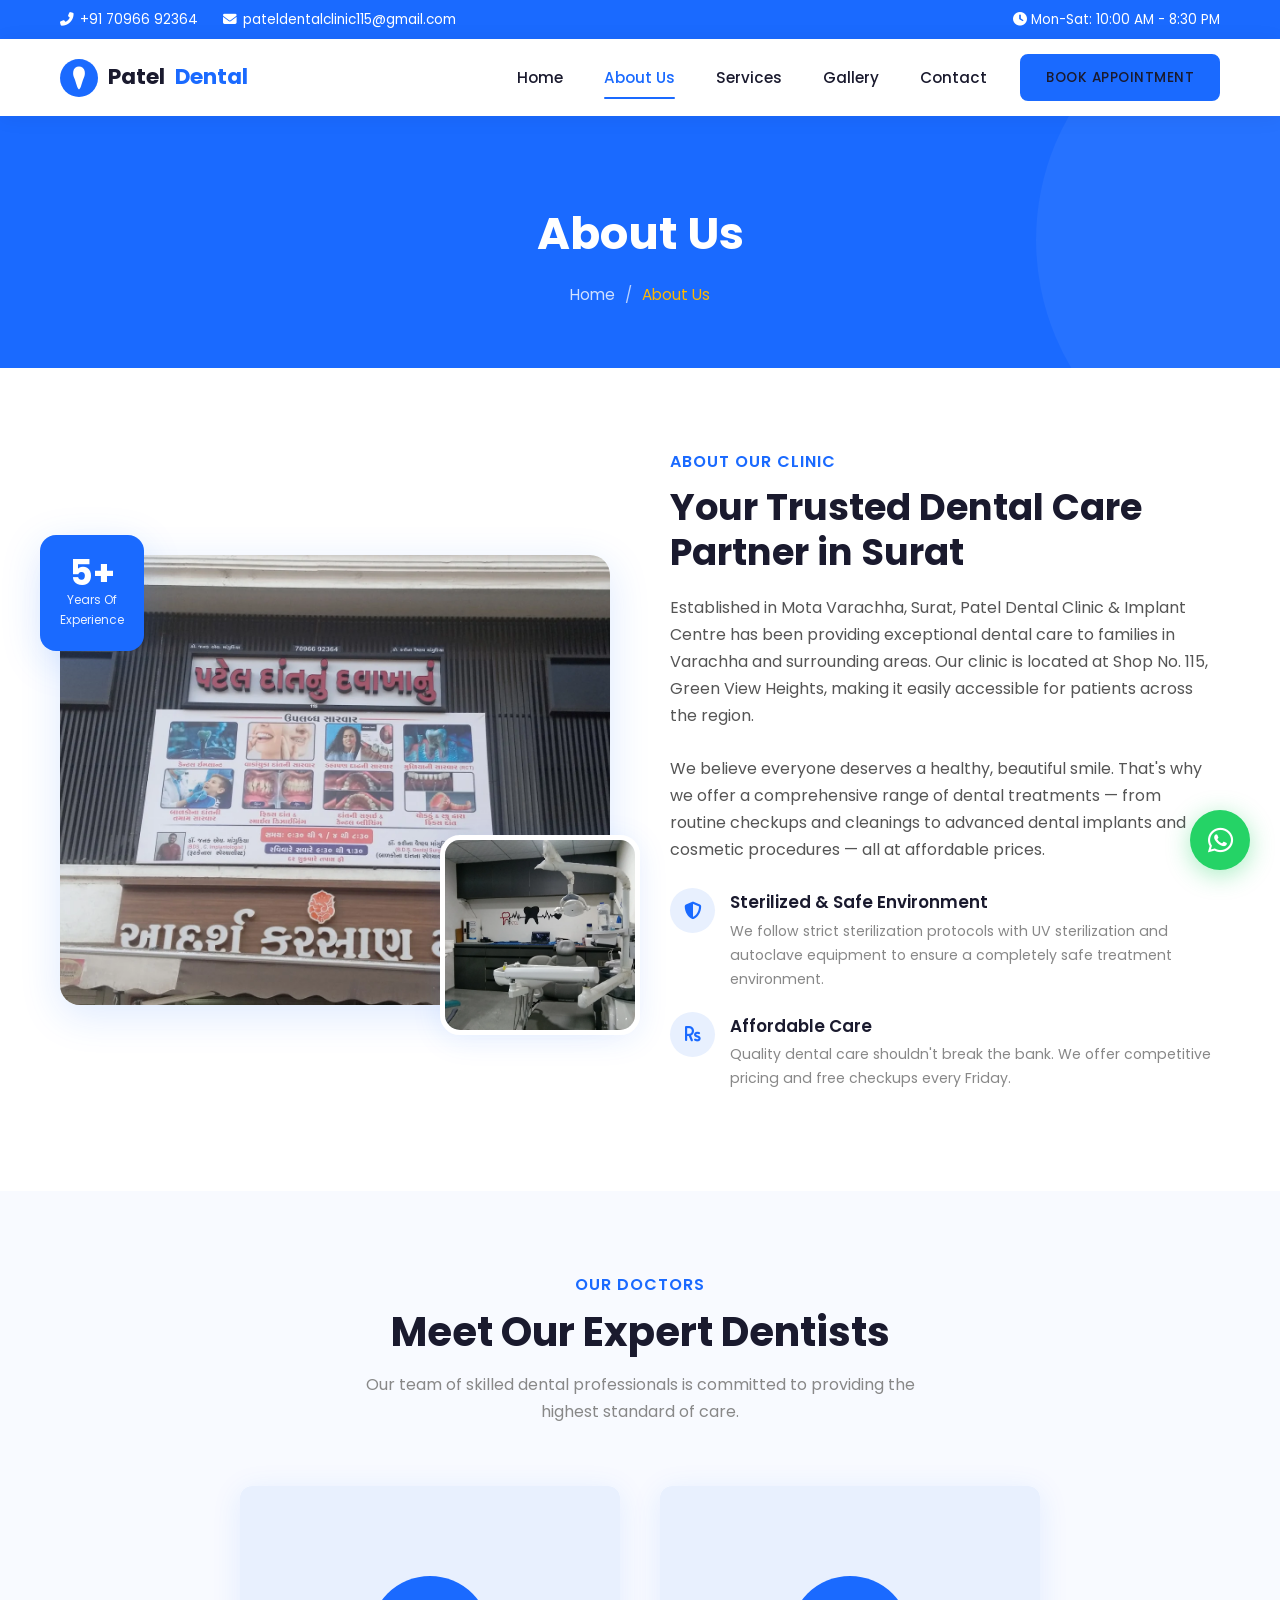
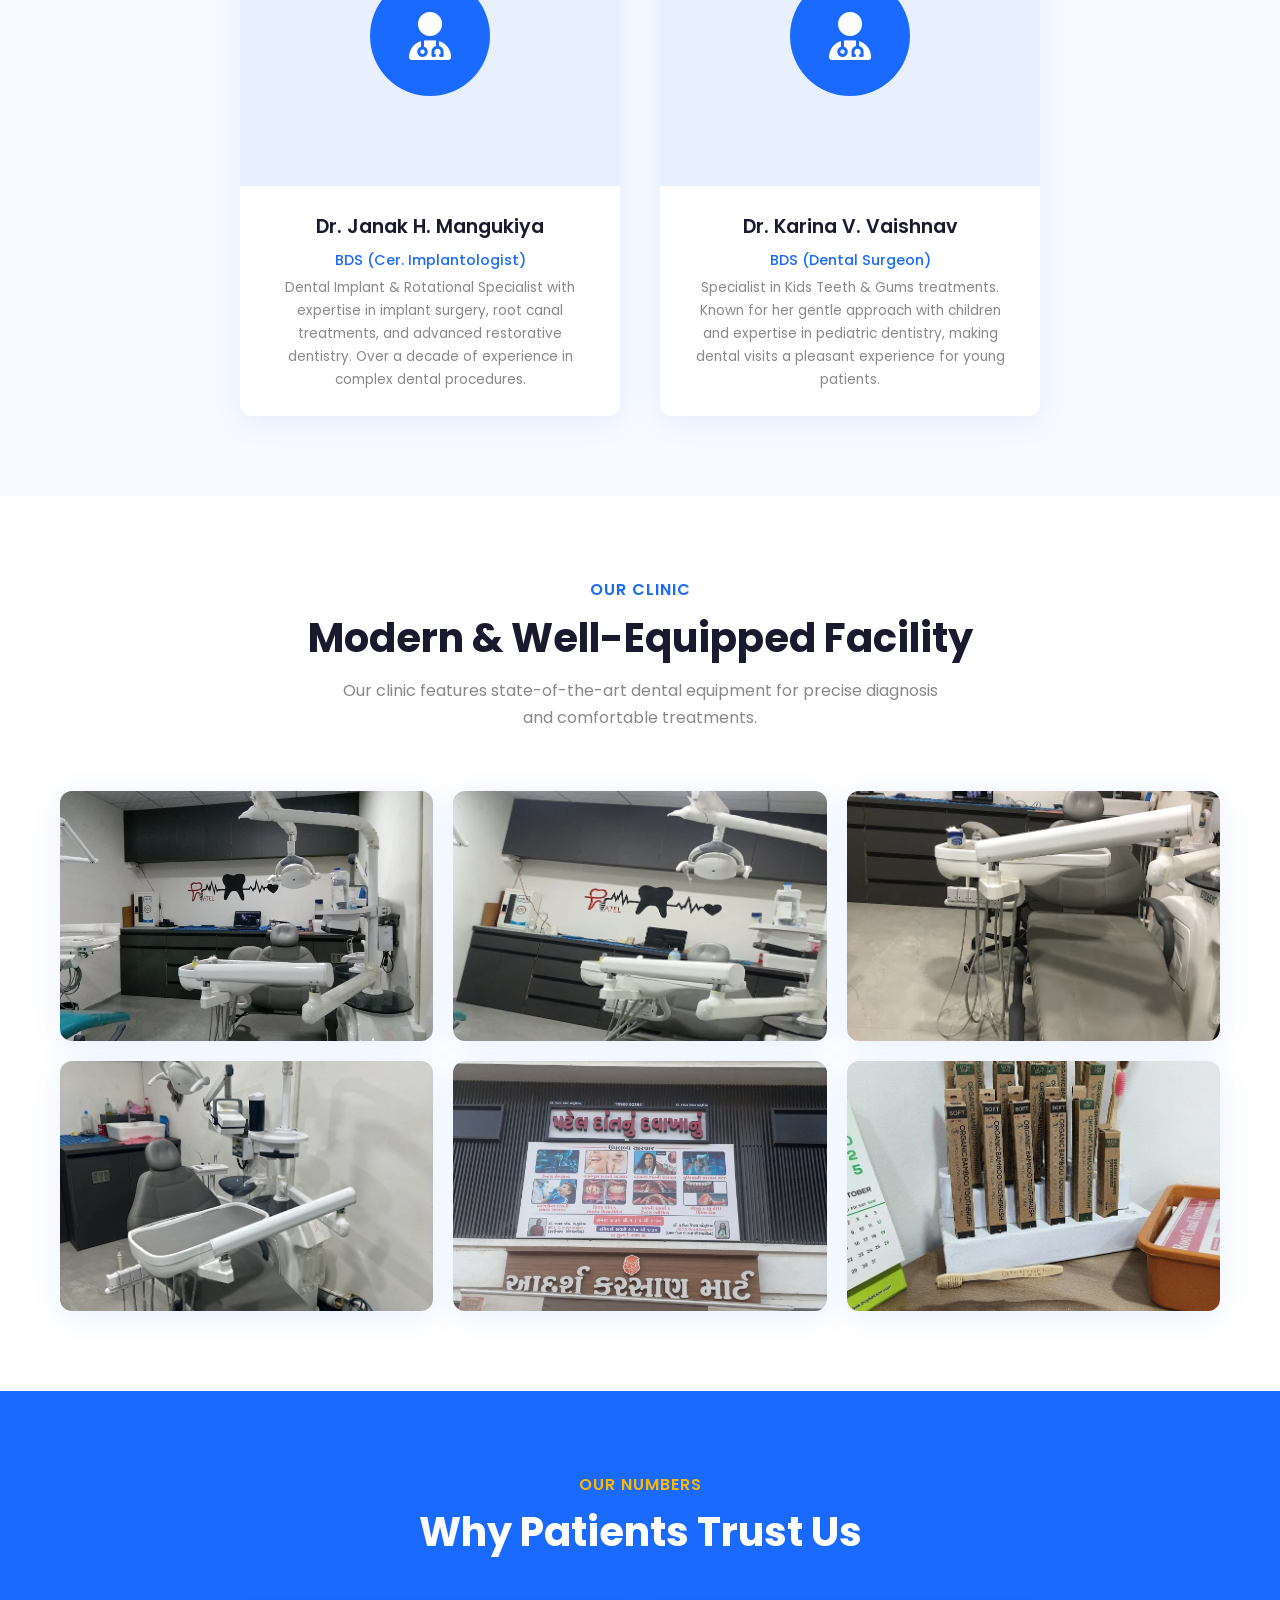
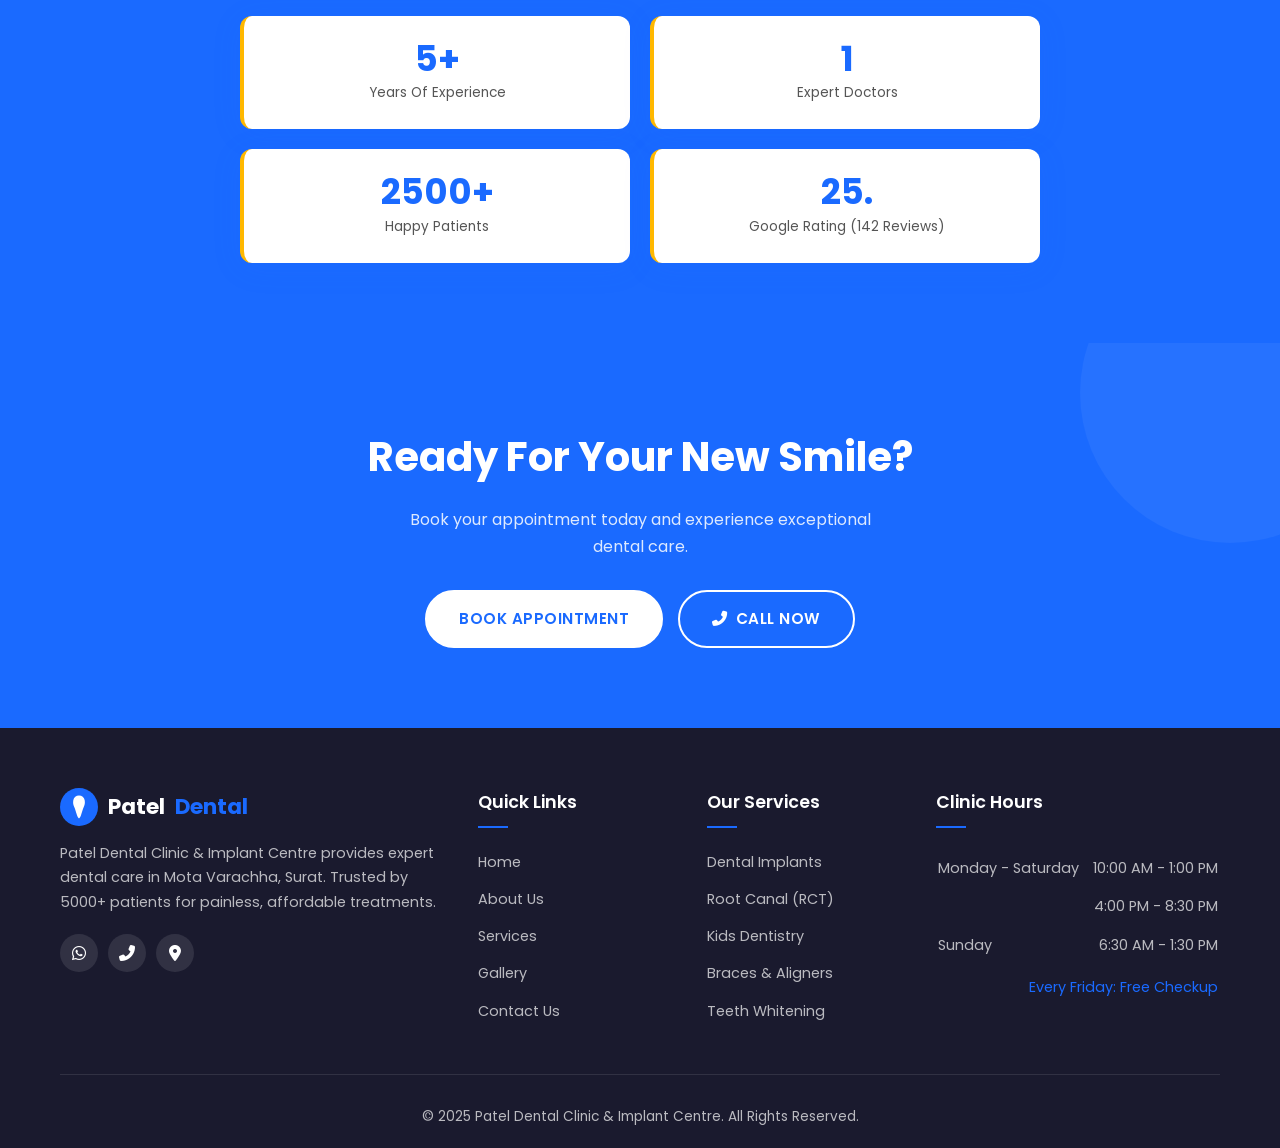
==== about.html @ bf36c979 "Initial commit: Patel Dental Clinic responsive multi-page website Complete website for Patel Dental " ====
<!DOCTYPE html>
<html lang="en">
<head>
    <meta charset="UTF-8">
    <meta name="viewport" content="width=device-width, initial-scale=1.0">
    <title>About Us - Patel Dental Clinic & Implant Centre | Surat</title>
    <meta name="description" content="Learn about Patel Dental Clinic & Implant Centre, our expert dentists Dr. Janak Mangukiya and Dr. Karina Vaishnav, and our commitment to dental excellence in Surat.">
    <link rel="stylesheet" href="css/style.css">
    <link rel="stylesheet" href="https://cdnjs.cloudflare.com/ajax/libs/font-awesome/6.5.0/css/all.min.css">
</head>
<body>

    <!-- Top Bar -->
    <div class="top-bar">
        <div class="container">
            <div class="top-bar-left">
                <a href="tel:+917096692364"><i class="fas fa-phone-alt"></i> +91 70966 92364</a>
                <a href="mailto:pateldentalclinic115@gmail.com"><i class="fas fa-envelope"></i> pateldentalclinic115@gmail.com</a>
            </div>
            <div class="top-bar-right">
                <span><i class="fas fa-clock"></i> Mon-Sat: 10:00 AM - 8:30 PM</span>
            </div>
        </div>
    </div>

    <!-- Navbar -->
    <nav class="navbar">
        <div class="container">
            <a href="index.html" class="logo">
                <svg viewBox="0 0 40 40" fill="none" xmlns="http://www.w3.org/2000/svg">
                    <circle cx="20" cy="20" r="20" fill="#1A6AFF"/>
                    <path d="M20 8C17 8 14.5 10 14 13C13.5 16 14 18 15 20C16 22 17 26 18 29C18.5 30.5 19.5 32 20 32C20.5 32 21.5 30.5 22 29C23 26 24 22 25 20C26 18 26.5 16 26 13C25.5 10 23 8 20 8Z" fill="white"/>
                </svg>
                Patel <span>Dental</span>
            </a>
            <div class="nav-links">
                <a href="index.html">Home</a>
                <a href="about.html" class="active">About Us</a>
                <a href="services.html">Services</a>
                <a href="gallery.html">Gallery</a>
                <a href="contact.html">Contact</a>
                <a href="contact.html" class="btn btn-primary">Book Appointment</a>
            </div>
            <button class="menu-toggle" aria-label="Toggle menu">
                <span></span><span></span><span></span>
            </button>
        </div>
        <div class="nav-overlay"></div>
    </nav>

    <!-- Page Banner -->
    <section class="page-banner">
        <div class="container">
            <h1>About Us</h1>
            <div class="breadcrumb">
                <a href="index.html">Home</a> / <span>About Us</span>
            </div>
        </div>
    </section>

    <!-- About Full Section -->
    <section class="section">
        <div class="container">
            <div class="about-grid">
                <div class="about-images">
                    <div class="about-experience">
                        <div class="number">10+</div>
                        <div class="label">Years Of<br>Experience</div>
                    </div>
                    <div class="about-img-main">
                        <img src="images/clinic-exterior.webp" alt="Patel Dental Clinic Exterior - Mota Varachha, Surat">
                    </div>
                    <div class="about-img-float">
                        <img src="images/treatment-room-1.webp" alt="Modern Treatment Room">
                    </div>
                </div>
                <div class="about-content">
                    <p class="subtitle">About Our Clinic</p>
                    <h2>Your Trusted Dental Care Partner in Surat</h2>
                    <p>Established in Mota Varachha, Surat, Patel Dental Clinic & Implant Centre has been providing exceptional dental care to families in Varachha and surrounding areas. Our clinic is located at Shop No. 115, Green View Heights, making it easily accessible for patients across the region.</p>
                    <p>We believe everyone deserves a healthy, beautiful smile. That's why we offer a comprehensive range of dental treatments — from routine checkups and cleanings to advanced dental implants and cosmetic procedures — all at affordable prices.</p>
                    <div class="about-point">
                        <div class="about-point-icon"><i class="fas fa-shield-alt"></i></div>
                        <div>
                            <h4>Sterilized & Safe Environment</h4>
                            <p>We follow strict sterilization protocols with UV sterilization and autoclave equipment to ensure a completely safe treatment environment.</p>
                        </div>
                    </div>
                    <div class="about-point">
                        <div class="about-point-icon"><i class="fas fa-rupee-sign"></i></div>
                        <div>
                            <h4>Affordable Care</h4>
                            <p>Quality dental care shouldn't break the bank. We offer competitive pricing and free checkups every Friday.</p>
                        </div>
                    </div>
                </div>
            </div>
        </div>
    </section>

    <!-- Team Section -->
    <section class="section section-light">
        <div class="container">
            <div class="section-header">
                <p class="subtitle">Our Doctors</p>
                <h2>Meet Our Expert Dentists</h2>
                <p>Our team of skilled dental professionals is committed to providing the highest standard of care.</p>
            </div>
            <div class="team-grid">
                <div class="team-card">
                    <div class="team-img">
                        <div class="team-placeholder"><i class="fas fa-user-md"></i></div>
                    </div>
                    <div class="team-info">
                        <h3>Dr. Janak H. Mangukiya</h3>
                        <p class="role">BDS (Cer. Implantologist)</p>
                        <p class="qualification">Dental Implant & Rotational Specialist with expertise in implant surgery, root canal treatments, and advanced restorative dentistry. Over a decade of experience in complex dental procedures.</p>
                    </div>
                </div>
                <div class="team-card">
                    <div class="team-img">
                        <div class="team-placeholder"><i class="fas fa-user-md"></i></div>
                    </div>
                    <div class="team-info">
                        <h3>Dr. Karina V. Vaishnav</h3>
                        <p class="role">BDS (Dental Surgeon)</p>
                        <p class="qualification">Specialist in Kids Teeth & Gums treatments. Known for her gentle approach with children and expertise in pediatric dentistry, making dental visits a pleasant experience for young patients.</p>
                    </div>
                </div>
            </div>
        </div>
    </section>

    <!-- Clinic Images -->
    <section class="section">
        <div class="container">
            <div class="section-header">
                <p class="subtitle">Our Clinic</p>
                <h2>Modern & Well-Equipped Facility</h2>
                <p>Our clinic features state-of-the-art dental equipment for precise diagnosis and comfortable treatments.</p>
            </div>
            <div class="clinic-images-grid">
                <img src="images/treatment-room-1.webp" alt="Treatment Room 1">
                <img src="images/treatment-room-2.webp" alt="Treatment Room 2">
                <img src="images/treatment-room-3.webp" alt="Treatment Room 3">
                <img src="images/treatment-room-4.webp" alt="Dental Equipment">
                <img src="images/clinic-exterior.webp" alt="Clinic Exterior">
                <img src="images/toothbrushes.webp" alt="Eco-friendly Dental Products">
            </div>
        </div>
    </section>

    <!-- Stats -->
    <section class="section section-blue">
        <div class="container">
            <div class="section-header">
                <p class="subtitle">Our Numbers</p>
                <h2>Why Patients Trust Us</h2>
            </div>
            <div class="stats-grid" style="max-width:800px;margin:0 auto;">
                <div class="stat-box" style="border-left-color:var(--secondary);">
                    <div class="number" style="color:var(--primary);">10+</div>
                    <div class="label">Years Of Experience</div>
                </div>
                <div class="stat-box" style="border-left-color:var(--secondary);">
                    <div class="number" style="color:var(--primary);">2</div>
                    <div class="label">Expert Doctors</div>
                </div>
                <div class="stat-box" style="border-left-color:var(--secondary);">
                    <div class="number" style="color:var(--primary);">5000+</div>
                    <div class="label">Happy Patients</div>
                </div>
                <div class="stat-box" style="border-left-color:var(--secondary);">
                    <div class="number" style="color:var(--primary);">5.0</div>
                    <div class="label">Google Rating (142 Reviews)</div>
                </div>
            </div>
        </div>
    </section>

    <!-- CTA -->
    <section class="cta-section">
        <div class="container">
            <h2>Ready For Your New Smile?</h2>
            <p>Book your appointment today and experience exceptional dental care.</p>
            <div class="cta-buttons">
                <a href="contact.html" class="btn btn-white">Book Appointment</a>
                <a href="tel:+917096692364" class="btn btn-outline" style="color:white;border-color:white;"><i class="fas fa-phone-alt"></i> Call Now</a>
            </div>
        </div>
    </section>

    <!-- Footer -->
    <footer class="footer">
        <div class="container">
            <div class="footer-grid">
                <div class="footer-about">
                    <a href="index.html" class="logo">
                        <svg viewBox="0 0 40 40" fill="none" xmlns="http://www.w3.org/2000/svg">
                            <circle cx="20" cy="20" r="20" fill="#1A6AFF"/>
                            <path d="M20 8C17 8 14.5 10 14 13C13.5 16 14 18 15 20C16 22 17 26 18 29C18.5 30.5 19.5 32 20 32C20.5 32 21.5 30.5 22 29C23 26 24 22 25 20C26 18 26.5 16 26 13C25.5 10 23 8 20 8Z" fill="white"/>
                        </svg>
                        Patel <span>Dental</span>
                    </a>
                    <p>Patel Dental Clinic & Implant Centre provides expert dental care in Mota Varachha, Surat. Trusted by 5000+ patients for painless, affordable treatments.</p>
                    <div class="footer-social">
                        <a href="https://wa.me/917096692364" target="_blank" aria-label="WhatsApp"><i class="fab fa-whatsapp"></i></a>
                        <a href="tel:+917096692364" aria-label="Phone"><i class="fas fa-phone-alt"></i></a>
                        <a href="https://maps.google.com/?q=Patel+Dental+Clinic+And+Implant+Centre+Surat" target="_blank" aria-label="Google Maps"><i class="fas fa-map-marker-alt"></i></a>
                    </div>
                </div>
                <div>
                    <h4>Quick Links</h4>
                    <ul class="footer-links">
                        <li><a href="index.html">Home</a></li>
                        <li><a href="about.html">About Us</a></li>
                        <li><a href="services.html">Services</a></li>
                        <li><a href="gallery.html">Gallery</a></li>
                        <li><a href="contact.html">Contact Us</a></li>
                    </ul>
                </div>
                <div>
                    <h4>Our Services</h4>
                    <ul class="footer-links">
                        <li><a href="services.html">Dental Implants</a></li>
                        <li><a href="services.html">Root Canal (RCT)</a></li>
                        <li><a href="services.html">Kids Dentistry</a></li>
                        <li><a href="services.html">Braces & Aligners</a></li>
                        <li><a href="services.html">Teeth Whitening</a></li>
                    </ul>
                </div>
                <div>
                    <h4>Clinic Hours</h4>
                    <div class="footer-hours">
                        <table>
                            <tr><td>Monday - Saturday</td><td>10:00 AM - 1:00 PM</td></tr>
                            <tr><td></td><td>4:00 PM - 8:30 PM</td></tr>
                            <tr><td>Sunday</td><td>6:30 AM - 1:30 PM</td></tr>
                            <tr><td colspan="2" style="padding-top:10px;color:var(--primary);">Every Friday: Free Checkup</td></tr>
                        </table>
                    </div>
                </div>
            </div>
            <div class="footer-bottom">
                <p>&copy; 2025 Patel Dental Clinic & Implant Centre. All Rights Reserved.</p>
            </div>
        </div>
    </footer>

    <!-- WhatsApp Float Button -->
    <a href="https://wa.me/917096692364?text=Hello!%20I'd%20like%20to%20book%20an%20appointment%20at%20Patel%20Dental%20Clinic." class="whatsapp-btn" target="_blank" aria-label="Chat on WhatsApp">
        <i class="fab fa-whatsapp"></i>
    </a>

    <!-- Back to Top -->
    <button class="back-to-top" aria-label="Back to top">
        <i class="fas fa-chevron-up"></i>
    </button>

    <script src="js/main.js"></script>
</body>
</html>
---- css/style.css ----
/* ===== GOOGLE FONTS ===== */
@import url('https://fonts.googleapis.com/css2?family=Poppins:wght@300;400;500;600;700;800&display=swap');

/* ===== CSS VARIABLES ===== */
:root {
    --primary: #1A6AFF;
    --primary-dark: #0050E0;
    --primary-light: #E8F0FE;
    --secondary: #FFB800;
    --dark: #1A1A2E;
    --text: #555;
    --text-light: #888;
    --white: #ffffff;
    --bg-light: #F8FAFF;
    --shadow: 0 5px 30px rgba(26, 106, 255, 0.1);
    --shadow-lg: 0 10px 40px rgba(26, 106, 255, 0.15);
    --radius: 12px;
    --transition: all 0.3s ease;
}

/* ===== RESET ===== */
*, *::before, *::after {
    margin: 0;
    padding: 0;
    box-sizing: border-box;
}

html {
    scroll-behavior: smooth;
    scroll-padding-top: 80px;
}

body {
    font-family: 'Poppins', sans-serif;
    color: var(--text);
    line-height: 1.7;
    overflow-x: hidden;
    background: var(--white);
}

a {
    text-decoration: none;
    color: inherit;
    transition: var(--transition);
}

ul { list-style: none; }

img {
    max-width: 100%;
    height: auto;
    display: block;
}

.container {
    max-width: 1200px;
    margin: 0 auto;
    padding: 0 20px;
}

/* ===== BUTTONS ===== */
.btn {
    display: inline-flex;
    align-items: center;
    gap: 8px;
    padding: 14px 32px;
    border-radius: 50px;
    font-family: 'Poppins', sans-serif;
    font-size: 0.95rem;
    font-weight: 600;
    cursor: pointer;
    transition: var(--transition);
    border: 2px solid transparent;
    text-transform: uppercase;
    letter-spacing: 0.5px;
}

.btn-primary {
    background: var(--primary);
    color: var(--white);
    border-color: var(--primary);
}

.btn-primary:hover {
    background: var(--primary-dark);
    border-color: var(--primary-dark);
    transform: translateY(-2px);
    box-shadow: 0 8px 25px rgba(26, 106, 255, 0.35);
}

.btn-outline {
    background: transparent;
    color: var(--dark);
    border-color: var(--dark);
}

.btn-outline:hover {
    background: var(--dark);
    color: var(--white);
    transform: translateY(-2px);
}

.btn-white {
    background: var(--white);
    color: var(--primary);
    border-color: var(--white);
}

.btn-white:hover {
    background: transparent;
    color: var(--white);
    border-color: var(--white);
    transform: translateY(-2px);
}

/* ===== SECTION STYLES ===== */
.section {
    padding: 80px 0;
}

.section-blue {
    background: var(--primary);
    color: var(--white);
}

.section-light {
    background: var(--bg-light);
}

.section-header {
    text-align: center;
    margin-bottom: 60px;
}

.section-header .subtitle {
    color: var(--primary);
    font-weight: 600;
    font-size: 1rem;
    text-transform: uppercase;
    letter-spacing: 1px;
    margin-bottom: 10px;
}

.section-header h2 {
    font-size: 2.5rem;
    font-weight: 700;
    color: var(--dark);
    margin-bottom: 15px;
    line-height: 1.2;
}

.section-header p {
    max-width: 600px;
    margin: 0 auto;
    color: var(--text-light);
}

.section-blue .section-header .subtitle { color: var(--secondary); }
.section-blue .section-header h2 { color: var(--white); }
.section-blue .section-header p { color: rgba(255,255,255,0.8); }

/* ===== TOP BAR ===== */
.top-bar {
    background: var(--primary);
    color: var(--white);
    padding: 8px 0;
    font-size: 0.85rem;
}

.top-bar .container {
    display: flex;
    justify-content: space-between;
    align-items: center;
    flex-wrap: wrap;
    gap: 10px;
}

.top-bar a {
    color: var(--white);
    display: inline-flex;
    align-items: center;
    gap: 6px;
}

.top-bar a:hover { opacity: 0.85; }

.top-bar-left {
    display: flex;
    gap: 25px;
    align-items: center;
}

.top-bar-right {
    display: flex;
    gap: 15px;
    align-items: center;
}

.top-bar-right a {
    width: 30px;
    height: 30px;
    border-radius: 50%;
    background: rgba(255,255,255,0.15);
    display: flex;
    align-items: center;
    justify-content: center;
    font-size: 0.85rem;
}

.top-bar-right a:hover {
    background: var(--white);
    color: var(--primary);
}

/* ===== NAVBAR ===== */
.navbar {
    background: var(--white);
    padding: 15px 0;
    position: sticky;
    top: 0;
    z-index: 1000;
    box-shadow: 0 2px 20px rgba(0,0,0,0.06);
    transition: var(--transition);
}

.navbar .container {
    display: flex;
    justify-content: space-between;
    align-items: center;
}

.logo {
    display: flex;
    align-items: center;
    gap: 10px;
    font-size: 1.35rem;
    font-weight: 700;
    color: var(--dark);
}

.logo svg {
    width: 38px;
    height: 38px;
}

.logo span {
    color: var(--primary);
}

.nav-links {
    display: flex;
    align-items: center;
    gap: 5px;
}

.nav-links a {
    padding: 8px 18px;
    font-size: 0.95rem;
    font-weight: 500;
    color: var(--dark);
    border-radius: 8px;
    position: relative;
}

.nav-links a:hover,
.nav-links a.active {
    color: var(--primary);
}

.nav-links a.active::after {
    content: '';
    position: absolute;
    bottom: 0;
    left: 18px;
    right: 18px;
    height: 2px;
    background: var(--primary);
    border-radius: 2px;
}

.nav-links .btn {
    padding: 10px 24px;
    margin-left: 10px;
    font-size: 0.85rem;
}

.menu-toggle {
    display: none;
    flex-direction: column;
    gap: 5px;
    cursor: pointer;
    padding: 5px;
    background: none;
    border: none;
}

.menu-toggle span {
    width: 28px;
    height: 3px;
    background: var(--dark);
    border-radius: 3px;
    transition: var(--transition);
}

.menu-toggle.active span:nth-child(1) {
    transform: rotate(45deg) translate(5px, 6px);
}

.menu-toggle.active span:nth-child(2) {
    opacity: 0;
}

.menu-toggle.active span:nth-child(3) {
    transform: rotate(-45deg) translate(5px, -6px);
}

/* ===== HERO SECTION ===== */
.hero {
    background: var(--primary);
    min-height: 600px;
    display: flex;
    align-items: center;
    position: relative;
    overflow: hidden;
    padding: 60px 0;
}

.hero::before {
    content: '';
    position: absolute;
    top: -50%;
    right: -20%;
    width: 700px;
    height: 700px;
    background: rgba(255,255,255,0.05);
    border-radius: 50%;
}

.hero::after {
    content: '';
    position: absolute;
    bottom: -30%;
    left: -10%;
    width: 400px;
    height: 400px;
    background: rgba(255,255,255,0.03);
    border-radius: 50%;
}

.hero .container {
    display: grid;
    grid-template-columns: 1fr 1fr;
    gap: 60px;
    align-items: center;
    position: relative;
    z-index: 1;
}

.hero-content h1 {
    font-size: 3.2rem;
    font-weight: 800;
    color: var(--white);
    line-height: 1.15;
    margin-bottom: 20px;
}

.hero-content h1 span {
    color: var(--secondary);
}

.hero-content p {
    color: rgba(255,255,255,0.85);
    font-size: 1.05rem;
    margin-bottom: 35px;
    max-width: 480px;
}

.hero-buttons {
    display: flex;
    gap: 15px;
    flex-wrap: wrap;
}

.hero-stats {
    display: flex;
    gap: 30px;
    margin-top: 40px;
}

.hero-stat {
    text-align: center;
}

.hero-stat .number {
    font-size: 2rem;
    font-weight: 700;
    color: var(--white);
    line-height: 1;
}

.hero-stat .label {
    font-size: 0.8rem;
    color: rgba(255,255,255,0.7);
    margin-top: 5px;
}

.hero-images {
    position: relative;
}

.hero-img-main {
    border-radius: 20px;
    overflow: hidden;
    box-shadow: 0 20px 60px rgba(0,0,0,0.3);
    position: relative;
    z-index: 2;
}

.hero-img-main img {
    width: 100%;
    height: 400px;
    object-fit: cover;
}

.hero-badge {
    position: absolute;
    background: var(--white);
    border-radius: 16px;
    padding: 15px 20px;
    box-shadow: var(--shadow-lg);
    display: flex;
    align-items: center;
    gap: 12px;
    z-index: 3;
    animation: float 3s ease-in-out infinite;
}

.hero-badge-top {
    top: -20px;
    left: -20px;
}

.hero-badge-bottom {
    bottom: -20px;
    right: -20px;
}

.hero-badge .badge-icon {
    width: 45px;
    height: 45px;
    border-radius: 12px;
    background: var(--primary);
    display: flex;
    align-items: center;
    justify-content: center;
    color: var(--white);
    font-size: 1.2rem;
}

.hero-badge .badge-icon.yellow { background: var(--secondary); }

.hero-badge .badge-text h4 {
    font-size: 1.1rem;
    font-weight: 700;
    color: var(--dark);
    line-height: 1.2;
}

.hero-badge .badge-text span {
    font-size: 0.75rem;
    color: var(--text-light);
}

@keyframes float {
    0%, 100% { transform: translateY(0); }
    50% { transform: translateY(-10px); }
}

/* ===== FEATURES STRIP ===== */
.features-strip {
    padding: 60px 0;
}

.features-grid {
    display: grid;
    grid-template-columns: repeat(3, 1fr);
    gap: 40px;
}

.feature-item {
    text-align: center;
    padding: 30px 20px;
}

.feature-icon {
    width: 70px;
    height: 70px;
    margin: 0 auto 20px;
    border-radius: 50%;
    background: var(--primary-light);
    display: flex;
    align-items: center;
    justify-content: center;
    font-size: 1.8rem;
    color: var(--primary);
    transition: var(--transition);
}

.feature-item:hover .feature-icon {
    background: var(--primary);
    color: var(--white);
    transform: scale(1.1);
}

.feature-item h3 {
    font-size: 1.15rem;
    font-weight: 600;
    color: var(--dark);
    margin-bottom: 10px;
}

.feature-item p {
    font-size: 0.9rem;
    color: var(--text-light);
}

/* ===== ABOUT SECTION ===== */
.about-grid {
    display: grid;
    grid-template-columns: 1fr 1fr;
    gap: 60px;
    align-items: center;
}

.about-images {
    position: relative;
}

.about-img-main {
    border-radius: 20px;
    overflow: hidden;
    box-shadow: var(--shadow-lg);
}

.about-img-main img {
    width: 100%;
    height: 450px;
    object-fit: cover;
}

.about-img-float {
    position: absolute;
    bottom: -30px;
    right: -30px;
    width: 200px;
    height: 200px;
    border-radius: 20px;
    overflow: hidden;
    border: 5px solid var(--white);
    box-shadow: var(--shadow);
}

.about-img-float img {
    width: 100%;
    height: 100%;
    object-fit: cover;
}

.about-experience {
    position: absolute;
    top: -20px;
    left: -20px;
    background: var(--primary);
    color: var(--white);
    padding: 20px;
    border-radius: 16px;
    text-align: center;
    box-shadow: var(--shadow-lg);
}

.about-experience .number {
    font-size: 2.2rem;
    font-weight: 700;
    line-height: 1;
}

.about-experience .label {
    font-size: 0.75rem;
    opacity: 0.9;
}

.about-content .subtitle {
    color: var(--primary);
    font-weight: 600;
    text-transform: uppercase;
    letter-spacing: 1px;
    margin-bottom: 10px;
}

.about-content h2 {
    font-size: 2.3rem;
    font-weight: 700;
    color: var(--dark);
    margin-bottom: 20px;
    line-height: 1.2;
}

.about-content > p {
    margin-bottom: 25px;
    color: var(--text);
}

.about-point {
    display: flex;
    gap: 15px;
    margin-bottom: 20px;
}

.about-point-icon {
    width: 45px;
    height: 45px;
    min-width: 45px;
    border-radius: 50%;
    background: var(--primary-light);
    display: flex;
    align-items: center;
    justify-content: center;
    color: var(--primary);
    font-size: 1.1rem;
}

.about-point h4 {
    font-size: 1.05rem;
    font-weight: 600;
    color: var(--dark);
    margin-bottom: 3px;
}

.about-point p {
    font-size: 0.88rem;
    color: var(--text-light);
}

/* ===== SERVICES SECTION ===== */
.services-grid {
    display: grid;
    grid-template-columns: repeat(3, 1fr);
    gap: 25px;
}

.service-card {
    background: var(--white);
    padding: 35px 30px;
    border-radius: var(--radius);
    box-shadow: var(--shadow);
    transition: var(--transition);
    border: 1px solid transparent;
    position: relative;
    overflow: hidden;
}

.service-card::before {
    content: '';
    position: absolute;
    top: 0;
    left: 0;
    right: 0;
    height: 4px;
    background: var(--primary);
    transform: scaleX(0);
    transition: var(--transition);
}

.service-card:hover {
    transform: translateY(-8px);
    box-shadow: var(--shadow-lg);
    border-color: var(--primary-light);
}

.service-card:hover::before {
    transform: scaleX(1);
}

.service-icon {
    width: 60px;
    height: 60px;
    border-radius: 14px;
    background: var(--primary-light);
    display: flex;
    align-items: center;
    justify-content: center;
    font-size: 1.6rem;
    color: var(--primary);
    margin-bottom: 20px;
    transition: var(--transition);
}

.service-card:hover .service-icon {
    background: var(--primary);
    color: var(--white);
}

.service-card h3 {
    font-size: 1.15rem;
    font-weight: 600;
    color: var(--dark);
    margin-bottom: 10px;
}

.service-card p {
    font-size: 0.9rem;
    color: var(--text-light);
    margin-bottom: 15px;
}

.service-link {
    font-size: 0.9rem;
    font-weight: 600;
    color: var(--primary);
    display: inline-flex;
    align-items: center;
    gap: 5px;
}

.service-link:hover { gap: 10px; }

/* ===== WHY CHOOSE / STATS ===== */
.why-choose-grid {
    display: grid;
    grid-template-columns: 1fr 1fr;
    gap: 60px;
    align-items: center;
}

.why-choose-content .subtitle {
    color: var(--primary);
    font-weight: 600;
    text-transform: uppercase;
    letter-spacing: 1px;
    margin-bottom: 10px;
}

.why-choose-content h2 {
    font-size: 2.3rem;
    font-weight: 700;
    color: var(--dark);
    margin-bottom: 20px;
    line-height: 1.2;
}

.why-choose-content > p {
    margin-bottom: 30px;
    color: var(--text);
}

.stats-grid {
    display: grid;
    grid-template-columns: 1fr 1fr;
    gap: 20px;
}

.stat-box {
    background: var(--white);
    padding: 25px;
    border-radius: var(--radius);
    box-shadow: var(--shadow);
    text-align: center;
    border-left: 4px solid var(--primary);
    transition: var(--transition);
}

.stat-box:hover {
    transform: translateY(-5px);
    box-shadow: var(--shadow-lg);
}

.stat-box .number {
    font-size: 2.2rem;
    font-weight: 700;
    color: var(--primary);
    line-height: 1;
}

.stat-box .label {
    font-size: 0.85rem;
    color: var(--text);
    margin-top: 5px;
}

.why-choose-image {
    position: relative;
    border-radius: 20px;
    overflow: hidden;
    box-shadow: var(--shadow-lg);
}

.why-choose-image img {
    width: 100%;
    height: 500px;
    object-fit: cover;
}

/* ===== TEAM SECTION ===== */
.team-grid {
    display: grid;
    grid-template-columns: repeat(2, 1fr);
    gap: 40px;
    max-width: 800px;
    margin: 0 auto;
}

.team-card {
    background: var(--white);
    border-radius: var(--radius);
    overflow: hidden;
    box-shadow: var(--shadow);
    transition: var(--transition);
    text-align: center;
}

.team-card:hover {
    transform: translateY(-8px);
    box-shadow: var(--shadow-lg);
}

.team-img {
    height: 300px;
    overflow: hidden;
    background: var(--primary-light);
    display: flex;
    align-items: center;
    justify-content: center;
}

.team-img img {
    width: 100%;
    height: 100%;
    object-fit: cover;
}

.team-img .team-placeholder {
    width: 120px;
    height: 120px;
    border-radius: 50%;
    background: var(--primary);
    display: flex;
    align-items: center;
    justify-content: center;
    font-size: 3rem;
    color: var(--white);
}

.team-info {
    padding: 25px;
}

.team-info h3 {
    font-size: 1.2rem;
    font-weight: 600;
    color: var(--dark);
    margin-bottom: 5px;
}

.team-info .role {
    color: var(--primary);
    font-size: 0.9rem;
    font-weight: 500;
}

.team-info .qualification {
    font-size: 0.85rem;
    color: var(--text-light);
    margin-top: 3px;
}

/* ===== TESTIMONIALS ===== */
.testimonials-section {
    padding: 80px 0;
    background: var(--primary);
    color: var(--white);
}

.testimonials-header {
    text-align: center;
    margin-bottom: 50px;
}

.testimonials-header .subtitle {
    color: var(--secondary);
    font-weight: 600;
    text-transform: uppercase;
    letter-spacing: 1px;
    margin-bottom: 10px;
}

.testimonials-header h2 {
    font-size: 2.5rem;
    font-weight: 700;
    margin-bottom: 15px;
}

.testimonials-header p {
    max-width: 500px;
    margin: 0 auto;
    opacity: 0.8;
}

.testimonials-slider {
    position: relative;
    overflow: hidden;
}

.testimonials-track {
    display: flex;
    transition: transform 0.5s ease;
}

.testimonial-card {
    min-width: 33.333%;
    padding: 0 15px;
}

.testimonial-inner {
    background: rgba(255,255,255,0.1);
    backdrop-filter: blur(10px);
    padding: 35px 30px;
    border-radius: var(--radius);
    border: 1px solid rgba(255,255,255,0.15);
    height: 100%;
}

.testimonial-stars {
    color: var(--secondary);
    font-size: 1.1rem;
    margin-bottom: 15px;
}

.testimonial-inner p {
    font-size: 0.95rem;
    line-height: 1.7;
    margin-bottom: 20px;
    opacity: 0.9;
}

.testimonial-author {
    display: flex;
    align-items: center;
    gap: 12px;
}

.testimonial-avatar {
    width: 48px;
    height: 48px;
    border-radius: 50%;
    overflow: hidden;
    border: 2px solid var(--secondary);
    flex-shrink: 0;
}

.testimonial-avatar img {
    width: 100%;
    height: 100%;
    object-fit: cover;
}

.testimonial-avatar-placeholder {
    width: 48px;
    height: 48px;
    border-radius: 50%;
    background: var(--secondary);
    display: flex;
    align-items: center;
    justify-content: center;
    font-weight: 700;
    color: var(--dark);
    font-size: 1.1rem;
    flex-shrink: 0;
}

.testimonial-author h4 {
    font-size: 1rem;
    font-weight: 600;
}

.testimonial-author span {
    font-size: 0.8rem;
    opacity: 0.7;
}

.testimonial-dots {
    display: flex;
    justify-content: center;
    gap: 8px;
    margin-top: 30px;
}

.testimonial-dot {
    width: 10px;
    height: 10px;
    border-radius: 50%;
    background: rgba(255,255,255,0.3);
    cursor: pointer;
    transition: var(--transition);
    border: none;
}

.testimonial-dot.active {
    background: var(--white);
    width: 30px;
    border-radius: 5px;
}

/* ===== GALLERY SECTION ===== */
.gallery-grid {
    display: grid;
    grid-template-columns: repeat(4, 1fr);
    gap: 15px;
}

.gallery-item {
    border-radius: var(--radius);
    overflow: hidden;
    cursor: pointer;
    position: relative;
    aspect-ratio: 1;
}

.gallery-item img {
    width: 100%;
    height: 100%;
    object-fit: cover;
    transition: transform 0.5s ease;
}

.gallery-item:hover img {
    transform: scale(1.1);
}

.gallery-item::after {
    content: '';
    position: absolute;
    inset: 0;
    background: rgba(26, 106, 255, 0);
    transition: var(--transition);
    display: flex;
    align-items: center;
    justify-content: center;
}

.gallery-item:hover::after {
    background: rgba(26, 106, 255, 0.3);
}

.gallery-item.tall {
    grid-row: span 2;
}

.gallery-item.wide {
    grid-column: span 2;
}

/* Gallery Lightbox */
.lightbox {
    display: none;
    position: fixed;
    inset: 0;
    background: rgba(0,0,0,0.92);
    z-index: 10000;
    align-items: center;
    justify-content: center;
    padding: 40px;
}

.lightbox.active { display: flex; }

.lightbox img {
    max-width: 90%;
    max-height: 85vh;
    border-radius: 10px;
    object-fit: contain;
}

.lightbox-close {
    position: absolute;
    top: 20px;
    right: 30px;
    font-size: 2.5rem;
    color: var(--white);
    cursor: pointer;
    background: none;
    border: none;
    line-height: 1;
    z-index: 10001;
}

.lightbox-nav {
    position: absolute;
    top: 50%;
    transform: translateY(-50%);
    font-size: 2.5rem;
    color: var(--white);
    cursor: pointer;
    background: rgba(255,255,255,0.1);
    border: none;
    width: 50px;
    height: 50px;
    border-radius: 50%;
    display: flex;
    align-items: center;
    justify-content: center;
}

.lightbox-prev { left: 20px; }
.lightbox-next { right: 20px; }

/* ===== CONTACT SECTION ===== */
.contact-grid {
    display: grid;
    grid-template-columns: 1fr 1fr;
    gap: 50px;
    align-items: start;
}

.contact-info .subtitle {
    color: var(--primary);
    font-weight: 600;
    text-transform: uppercase;
    letter-spacing: 1px;
    margin-bottom: 10px;
}

.contact-info h2 {
    font-size: 2.3rem;
    font-weight: 700;
    color: var(--dark);
    margin-bottom: 15px;
    line-height: 1.2;
}

.contact-info > p {
    margin-bottom: 30px;
    color: var(--text);
}

.contact-item {
    display: flex;
    gap: 15px;
    margin-bottom: 25px;
}

.contact-icon {
    width: 50px;
    height: 50px;
    min-width: 50px;
    border-radius: 50%;
    background: var(--primary-light);
    display: flex;
    align-items: center;
    justify-content: center;
    color: var(--primary);
    font-size: 1.2rem;
}

.contact-item h4 {
    font-size: 1rem;
    font-weight: 600;
    color: var(--dark);
    margin-bottom: 3px;
}

.contact-item p,
.contact-item a {
    font-size: 0.9rem;
    color: var(--text);
}

.contact-item a:hover { color: var(--primary); }

/* ===== APPOINTMENT FORM ===== */
.appointment-form {
    background: var(--white);
    padding: 40px;
    border-radius: var(--radius);
    box-shadow: var(--shadow-lg);
}

.appointment-form h3 {
    font-size: 1.5rem;
    font-weight: 700;
    color: var(--dark);
    margin-bottom: 25px;
}

.form-row {
    display: grid;
    grid-template-columns: 1fr 1fr;
    gap: 15px;
    margin-bottom: 15px;
}

.form-group {
    margin-bottom: 15px;
}

.form-group input,
.form-group textarea,
.form-group select {
    width: 100%;
    padding: 14px 18px;
    border: 2px solid #E8ECF0;
    border-radius: 10px;
    font-family: 'Poppins', sans-serif;
    font-size: 0.9rem;
    color: var(--dark);
    transition: var(--transition);
    background: var(--bg-light);
}

.form-group input:focus,
.form-group textarea:focus,
.form-group select:focus {
    outline: none;
    border-color: var(--primary);
    background: var(--white);
    box-shadow: 0 0 0 4px rgba(26, 106, 255, 0.1);
}

.form-group textarea {
    resize: vertical;
    min-height: 120px;
}

.form-group input::placeholder,
.form-group textarea::placeholder {
    color: var(--text-light);
}

.appointment-form .btn {
    width: 100%;
    justify-content: center;
    padding: 16px;
}

/* ===== GOOGLE MAP ===== */
.map-section {
    width: 100%;
    height: 400px;
    position: relative;
}

.map-section iframe {
    width: 100%;
    height: 100%;
    border: none;
}

/* ===== CTA SECTION ===== */
.cta-section {
    background: var(--primary);
    padding: 80px 0;
    text-align: center;
    position: relative;
    overflow: hidden;
}

.cta-section::before {
    content: '';
    position: absolute;
    top: -100px;
    right: -100px;
    width: 300px;
    height: 300px;
    background: rgba(255,255,255,0.05);
    border-radius: 50%;
}

.cta-section h2 {
    font-size: 2.5rem;
    font-weight: 700;
    color: var(--white);
    margin-bottom: 15px;
}

.cta-section p {
    color: rgba(255,255,255,0.85);
    margin-bottom: 30px;
    max-width: 500px;
    margin-left: auto;
    margin-right: auto;
}

.cta-buttons {
    display: flex;
    gap: 15px;
    justify-content: center;
    flex-wrap: wrap;
}

/* ===== FOOTER ===== */
.footer {
    background: var(--dark);
    color: rgba(255,255,255,0.7);
    padding: 60px 0 0;
}

.footer-grid {
    display: grid;
    grid-template-columns: 2fr 1fr 1fr 1.5fr;
    gap: 40px;
    padding-bottom: 40px;
    border-bottom: 1px solid rgba(255,255,255,0.1);
}

.footer-about .logo {
    color: var(--white);
    margin-bottom: 15px;
}

.footer-about p {
    font-size: 0.9rem;
    margin-bottom: 20px;
    line-height: 1.7;
}

.footer-social {
    display: flex;
    gap: 10px;
}

.footer-social a {
    width: 38px;
    height: 38px;
    border-radius: 50%;
    background: rgba(255,255,255,0.1);
    display: flex;
    align-items: center;
    justify-content: center;
    color: var(--white);
    transition: var(--transition);
}

.footer-social a:hover {
    background: var(--primary);
}

.footer h4 {
    color: var(--white);
    font-size: 1.1rem;
    font-weight: 600;
    margin-bottom: 20px;
    position: relative;
    padding-bottom: 10px;
}

.footer h4::after {
    content: '';
    position: absolute;
    bottom: 0;
    left: 0;
    width: 30px;
    height: 2px;
    background: var(--primary);
}

.footer-links li {
    margin-bottom: 10px;
}

.footer-links a {
    font-size: 0.9rem;
    transition: var(--transition);
}

.footer-links a:hover {
    color: var(--primary);
    padding-left: 5px;
}

.footer-hours table {
    width: 100%;
    font-size: 0.9rem;
}

.footer-hours td {
    padding: 6px 0;
}

.footer-hours td:last-child {
    text-align: right;
}

.footer-bottom {
    padding: 20px 0;
    margin-top: 10px;
    text-align: center;
    font-size: 0.85rem;
}

/* ===== WHATSAPP BUTTON ===== */
.whatsapp-btn {
    position: fixed;
    bottom: 30px;
    right: 30px;
    width: 60px;
    height: 60px;
    border-radius: 50%;
    background: #25D366;
    display: flex;
    align-items: center;
    justify-content: center;
    color: var(--white);
    font-size: 1.8rem;
    box-shadow: 0 5px 25px rgba(37, 211, 102, 0.4);
    z-index: 999;
    transition: var(--transition);
    animation: pulse-green 2s infinite;
}

.whatsapp-btn:hover {
    transform: scale(1.1);
    box-shadow: 0 8px 35px rgba(37, 211, 102, 0.5);
}

@keyframes pulse-green {
    0%, 100% { box-shadow: 0 5px 25px rgba(37, 211, 102, 0.4); }
    50% { box-shadow: 0 5px 25px rgba(37, 211, 102, 0.7), 0 0 0 15px rgba(37, 211, 102, 0.1); }
}

/* ===== BACK TO TOP ===== */
.back-to-top {
    position: fixed;
    bottom: 30px;
    right: 100px;
    width: 45px;
    height: 45px;
    border-radius: 50%;
    background: var(--primary);
    color: var(--white);
    display: flex;
    align-items: center;
    justify-content: center;
    font-size: 1.2rem;
    box-shadow: var(--shadow);
    z-index: 999;
    opacity: 0;
    visibility: hidden;
    transition: var(--transition);
    border: none;
    cursor: pointer;
}

.back-to-top.visible {
    opacity: 1;
    visibility: visible;
}

.back-to-top:hover {
    background: var(--primary-dark);
    transform: translateY(-3px);
}

/* ===== PAGE BANNER ===== */
.page-banner {
    background: var(--primary);
    padding: 80px 0 60px;
    text-align: center;
    position: relative;
    overflow: hidden;
}

.page-banner::before {
    content: '';
    position: absolute;
    top: -50%;
    right: -20%;
    width: 500px;
    height: 500px;
    background: rgba(255,255,255,0.05);
    border-radius: 50%;
}

.page-banner h1 {
    font-size: 2.8rem;
    font-weight: 700;
    color: var(--white);
    margin-bottom: 10px;
    position: relative;
}

.page-banner .breadcrumb {
    display: flex;
    justify-content: center;
    gap: 10px;
    font-size: 0.95rem;
    color: rgba(255,255,255,0.7);
    position: relative;
}

.page-banner .breadcrumb a {
    color: rgba(255,255,255,0.8);
}

.page-banner .breadcrumb a:hover { color: var(--white); }

.page-banner .breadcrumb span { color: var(--secondary); }

/* ===== ABOUT PAGE SPECIFIC ===== */
.about-full {
    padding: 80px 0;
}

.about-full-content {
    max-width: 800px;
    margin: 0 auto 50px;
    text-align: center;
}

.about-full-content h2 {
    font-size: 2rem;
    color: var(--dark);
    margin-bottom: 20px;
}

.about-full-content p {
    color: var(--text);
    font-size: 1rem;
}

.clinic-images-grid {
    display: grid;
    grid-template-columns: repeat(3, 1fr);
    gap: 20px;
    margin-top: 40px;
}

.clinic-images-grid img {
    width: 100%;
    height: 250px;
    object-fit: cover;
    border-radius: var(--radius);
    box-shadow: var(--shadow);
}

/* ===== RATING BADGE ===== */
.rating-badge {
    display: inline-flex;
    align-items: center;
    gap: 8px;
    background: var(--white);
    padding: 8px 16px;
    border-radius: 50px;
    box-shadow: var(--shadow);
    margin-bottom: 20px;
}

.rating-badge .stars {
    color: var(--secondary);
    font-size: 0.9rem;
}

.rating-badge .rating-text {
    font-size: 0.85rem;
    font-weight: 600;
    color: var(--dark);
}

/* ===== RESPONSIVE ===== */

/* --- Tablet Landscape (1024px) --- */
@media (max-width: 1024px) {
    .hero .container {
        grid-template-columns: 1fr;
        text-align: center;
    }

    .hero-content { order: 1; }
    .hero-images { order: 0; max-width: 500px; margin: 0 auto; }

    .hero-content p { margin: 0 auto 35px; }
    .hero-buttons { justify-content: center; }
    .hero-stats { justify-content: center; }

    .about-grid,
    .why-choose-grid,
    .contact-grid {
        grid-template-columns: 1fr;
    }

    .about-images { max-width: 500px; margin: 0 auto; }
    .why-choose-image { max-width: 600px; margin: 0 auto; }

    .services-grid {
        grid-template-columns: repeat(2, 1fr);
    }

    .footer-grid {
        grid-template-columns: 1fr 1fr;
    }

    .gallery-grid {
        grid-template-columns: repeat(3, 1fr);
    }

    .testimonial-card {
        min-width: 50%;
    }
}

/* --- Tablet Portrait / Mobile (768px) --- */
@media (max-width: 768px) {
    .top-bar { display: none; }

    .navbar { padding: 12px 0; }

    .logo { font-size: 1.15rem; }
    .logo svg { width: 32px; height: 32px; }

    .nav-links {
        position: fixed;
        top: 0;
        right: -100%;
        width: 280px;
        height: 100vh;
        height: 100dvh;
        background: var(--white);
        flex-direction: column;
        padding: 80px 30px 30px;
        box-shadow: -5px 0 30px rgba(0,0,0,0.1);
        transition: right 0.3s ease;
        align-items: stretch;
        gap: 0;
        z-index: 1001;
        overflow-y: auto;
        -webkit-overflow-scrolling: touch;
    }

    .nav-links.active { right: 0; }

    .nav-links a {
        padding: 14px 0;
        border-bottom: 1px solid #f0f0f0;
        font-size: 1rem;
        min-height: 48px;
        display: flex;
        align-items: center;
    }

    .nav-links a.active::after { display: none; }

    .nav-links .btn {
        margin-left: 0;
        margin-top: 15px;
        text-align: center;
        justify-content: center;
        min-height: 48px;
    }

    .menu-toggle { display: flex; z-index: 1002; padding: 10px 5px; }

    .nav-overlay {
        display: none;
        position: fixed;
        inset: 0;
        background: rgba(0,0,0,0.5);
        z-index: 1000;
    }

    .nav-overlay.active { display: block; }

    .hero { min-height: auto; padding: 35px 0; }

    .hero-content h1 { font-size: 2rem; }
    .hero-content p { font-size: 0.95rem; margin-bottom: 25px; }
    .hero-img-main img { height: auto; max-height: 280px; }
    .hero-badge { display: none; }
    .hero-stats { gap: 20px; margin-top: 30px; }
    .hero-stat .number { font-size: 1.6rem; }

    .section { padding: 50px 0; }
    .section-header { margin-bottom: 40px; }
    .section-header h2 { font-size: 1.8rem; }
    .section-header p { font-size: 0.9rem; }

    .features-strip { padding: 40px 0; }
    .features-grid {
        grid-template-columns: 1fr;
        gap: 15px;
    }
    .feature-item { padding: 20px 15px; }

    .about-img-main img { height: auto; max-height: 350px; }
    .about-img-float,
    .about-experience { display: none; }
    .about-content h2 { font-size: 1.6rem; }

    .services-grid { grid-template-columns: 1fr; gap: 15px; }
    .service-card { padding: 25px 20px; }
    .service-card:hover { transform: none; }

    .why-choose-content h2 { font-size: 1.6rem; }
    .why-choose-image img { height: auto; max-height: 350px; }
    .stats-grid { grid-template-columns: 1fr 1fr; gap: 12px; }
    .stat-box { padding: 18px 12px; }
    .stat-box .number { font-size: 1.8rem; }
    .stat-box:hover { transform: none; }

    .team-grid {
        grid-template-columns: 1fr;
        max-width: 400px;
        gap: 25px;
    }
    .team-img { height: 220px; }
    .team-card:hover { transform: none; }

    .testimonials-section { padding: 50px 0; }
    .testimonials-header h2 { font-size: 1.8rem; }
    .testimonial-card { min-width: 100%; }
    .testimonial-inner { padding: 25px 20px; }

    .gallery-grid { grid-template-columns: repeat(2, 1fr); gap: 10px; }

    .contact-info h2 { font-size: 1.6rem; }
    .contact-item { margin-bottom: 20px; }
    .contact-icon { width: 44px; height: 44px; min-width: 44px; font-size: 1rem; }
    .contact-item p,
    .contact-item a { font-size: 0.85rem; word-break: break-word; }

    .appointment-form { padding: 25px 20px; }
    .form-row { grid-template-columns: 1fr; margin-bottom: 0; }
    .form-group input,
    .form-group textarea,
    .form-group select {
        padding: 12px 14px;
        font-size: 16px; /* prevents iOS zoom on focus */
    }

    .map-section { height: 300px; }

    .cta-section { padding: 50px 0; }
    .cta-section h2 { font-size: 1.6rem; }
    .cta-section p { font-size: 0.9rem; }

    .page-banner { padding: 60px 0 40px; }
    .page-banner h1 { font-size: 1.8rem; }

    .footer { padding: 40px 0 0; }
    .footer-grid { grid-template-columns: 1fr; gap: 30px; }
    .footer h4 { margin-bottom: 15px; }
    .footer-hours table { font-size: 0.85rem; }
    .footer-hours td { padding: 4px 0; }
    .footer-bottom { font-size: 0.8rem; }

    .clinic-images-grid { grid-template-columns: 1fr 1fr; gap: 10px; }
    .clinic-images-grid img { height: 180px; }

    /* Lightbox mobile */
    .lightbox { padding: 15px; }
    .lightbox img { max-width: 100%; max-height: 80vh; border-radius: 6px; }
    .lightbox-close { top: 10px; right: 15px; font-size: 2rem; }
    .lightbox-nav { width: 40px; height: 40px; font-size: 1.5rem; }
    .lightbox-prev { left: 5px; }
    .lightbox-next { right: 5px; }

    /* Float buttons */
    .whatsapp-btn { width: 52px; height: 52px; font-size: 1.5rem; bottom: 20px; right: 20px; }
    .back-to-top { width: 40px; height: 40px; bottom: 20px; right: 80px; font-size: 1rem; }
}

/* --- Small Mobile (480px) --- */
@media (max-width: 480px) {
    .container { padding: 0 15px; }

    .hero-content h1 { font-size: 1.65rem; }
    .hero-stats { flex-wrap: wrap; justify-content: center; gap: 15px; }
    .hero-stat { min-width: 80px; }
    .hero-buttons { flex-direction: column; align-items: center; }
    .hero-buttons .btn { width: 100%; justify-content: center; }

    .btn { padding: 12px 22px; font-size: 0.85rem; min-height: 44px; }

    .rating-badge { padding: 6px 12px; }
    .rating-badge .stars { font-size: 0.8rem; }
    .rating-badge .rating-text { font-size: 0.75rem; }

    .section-header h2 { font-size: 1.5rem; }
    .about-content h2,
    .contact-info h2,
    .why-choose-content h2 { font-size: 1.4rem; }

    .stats-grid { grid-template-columns: 1fr 1fr; gap: 10px; }
    .stat-box { padding: 15px 10px; }
    .stat-box .number { font-size: 1.5rem; }
    .stat-box .label { font-size: 0.75rem; }

    .gallery-grid { grid-template-columns: 1fr 1fr; gap: 8px; }

    .appointment-form { padding: 20px 15px; }
    .appointment-form h3 { font-size: 1.25rem; }

    .cta-section h2 { font-size: 1.4rem; }
    .cta-buttons { flex-direction: column; align-items: center; }
    .cta-buttons .btn { width: 100%; max-width: 280px; justify-content: center; }

    .testimonials-header h2 { font-size: 1.5rem; }
    .testimonial-inner { padding: 20px 15px; }
    .testimonial-inner p { font-size: 0.88rem; }

    .page-banner { padding: 50px 0 35px; }
    .page-banner h1 { font-size: 1.5rem; }

    .footer-about p { font-size: 0.85rem; }

    .clinic-images-grid { grid-template-columns: 1fr; }
    .clinic-images-grid img { height: 200px; }

    .map-section { height: 250px; }
}

/* --- Extra Small (360px) --- */
@media (max-width: 360px) {
    .container { padding: 0 12px; }

    .hero-content h1 { font-size: 1.4rem; }
    .hero-content p { font-size: 0.88rem; }

    .section-header h2 { font-size: 1.3rem; }
    .about-content h2,
    .contact-info h2,
    .why-choose-content h2 { font-size: 1.25rem; }

    .service-card h3 { font-size: 1.05rem; }
    .service-card p { font-size: 0.85rem; }

    .contact-item p { font-size: 0.8rem; }

    .footer-hours table { font-size: 0.78rem; }

    .stat-box .number { font-size: 1.3rem; }

    .nav-links { width: 250px; padding: 70px 20px 20px; }
}

/* --- Landscape orientation fix --- */
@media (max-height: 500px) and (orientation: landscape) {
    .hero { min-height: auto; padding: 20px 0; }
    .hero-images { display: none; }
    .hero .container { grid-template-columns: 1fr; }
    .hero-content h1 { font-size: 1.6rem; }
    .hero-stats { margin-top: 15px; }
    .section { padding: 30px 0; }
    .page-banner { padding: 30px 0 20px; }
}

/* --- Tap target safety (touch devices) --- */
@media (hover: none) and (pointer: coarse) {
    .service-card:hover { transform: none; }
    .stat-box:hover { transform: none; }
    .team-card:hover { transform: none; }
    .feature-item:hover .feature-icon { transform: none; }

    .nav-links a { min-height: 48px; }
    .footer-links a { display: inline-block; padding: 6px 0; min-height: 44px; line-height: 32px; }
    .footer-social a { width: 44px; height: 44px; }
    .testimonial-dot { width: 14px; height: 14px; }
    .testimonial-dot.active { width: 34px; height: 14px; }
}

/* --- Prefers reduced motion --- */
@media (prefers-reduced-motion: reduce) {
    *, *::before, *::after {
        animation-duration: 0.01ms !important;
        transition-duration: 0.01ms !important;
    }
    html { scroll-behavior: auto; }
}
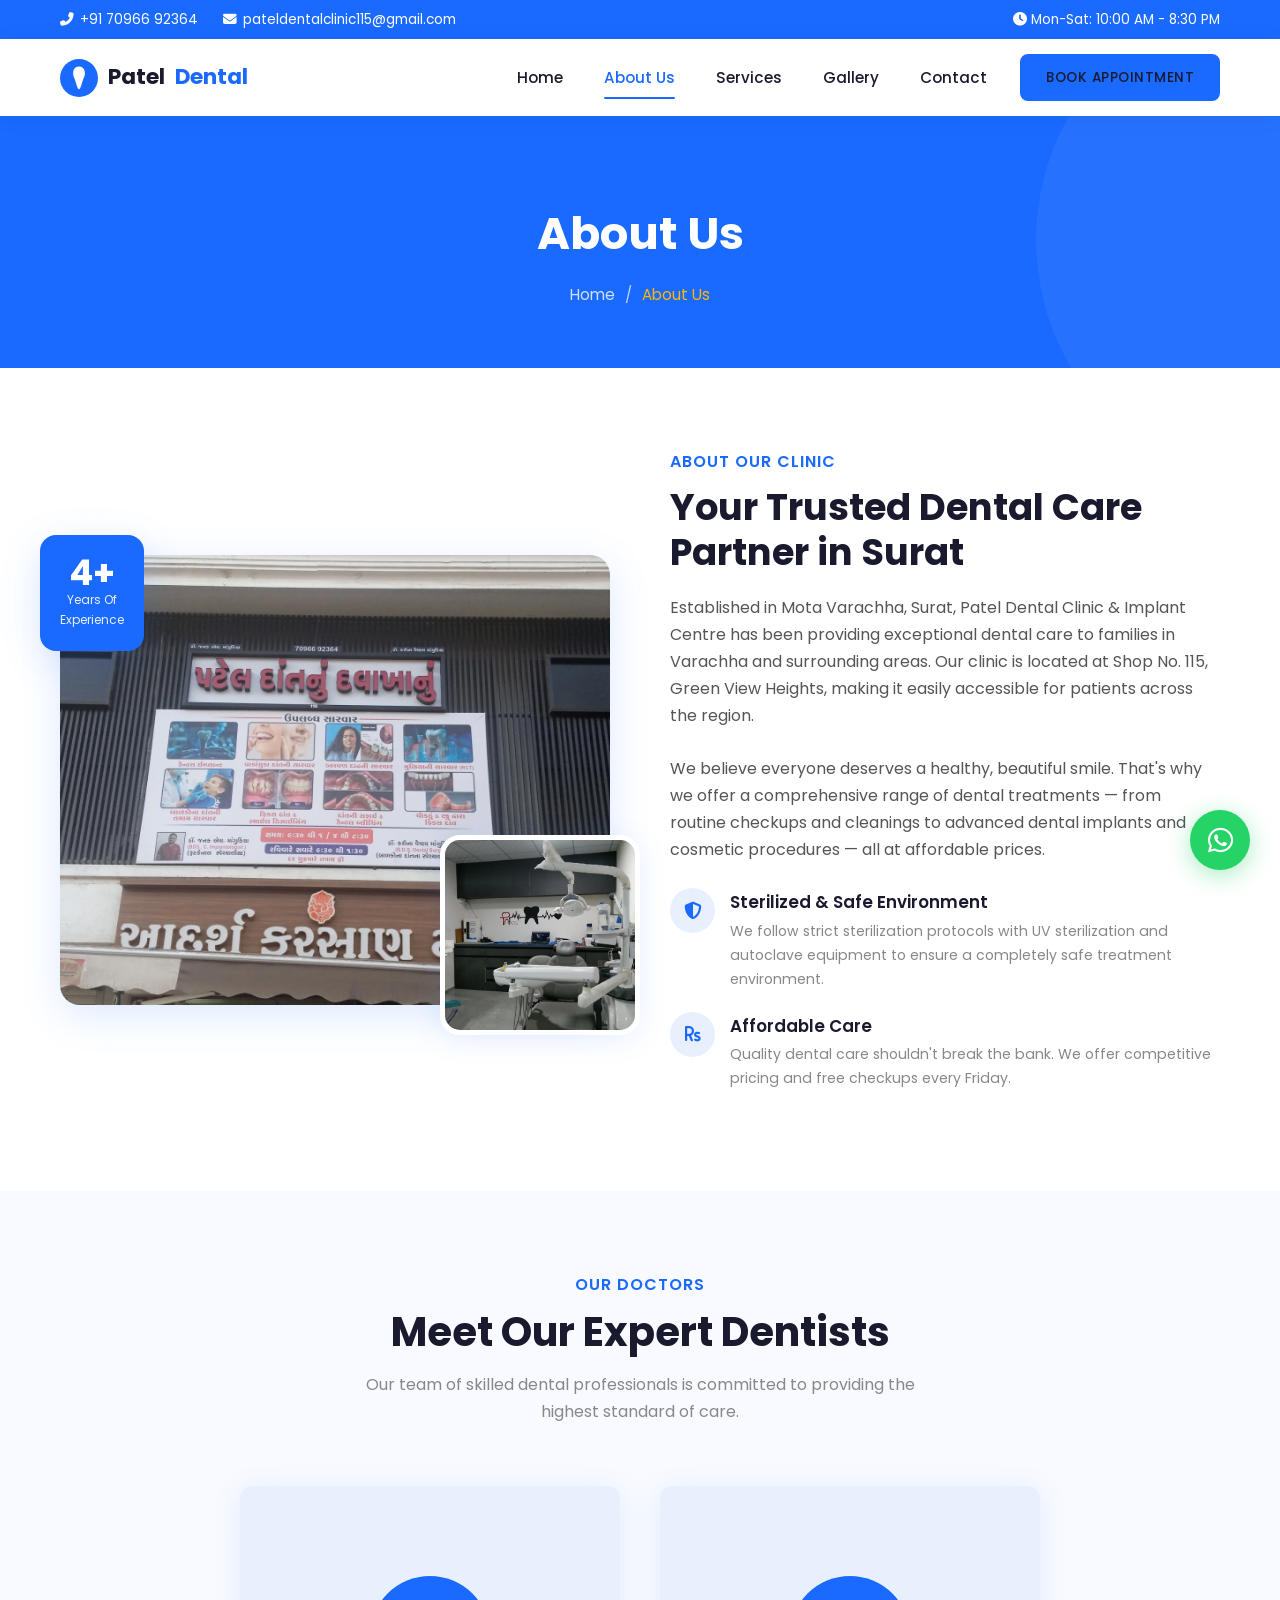
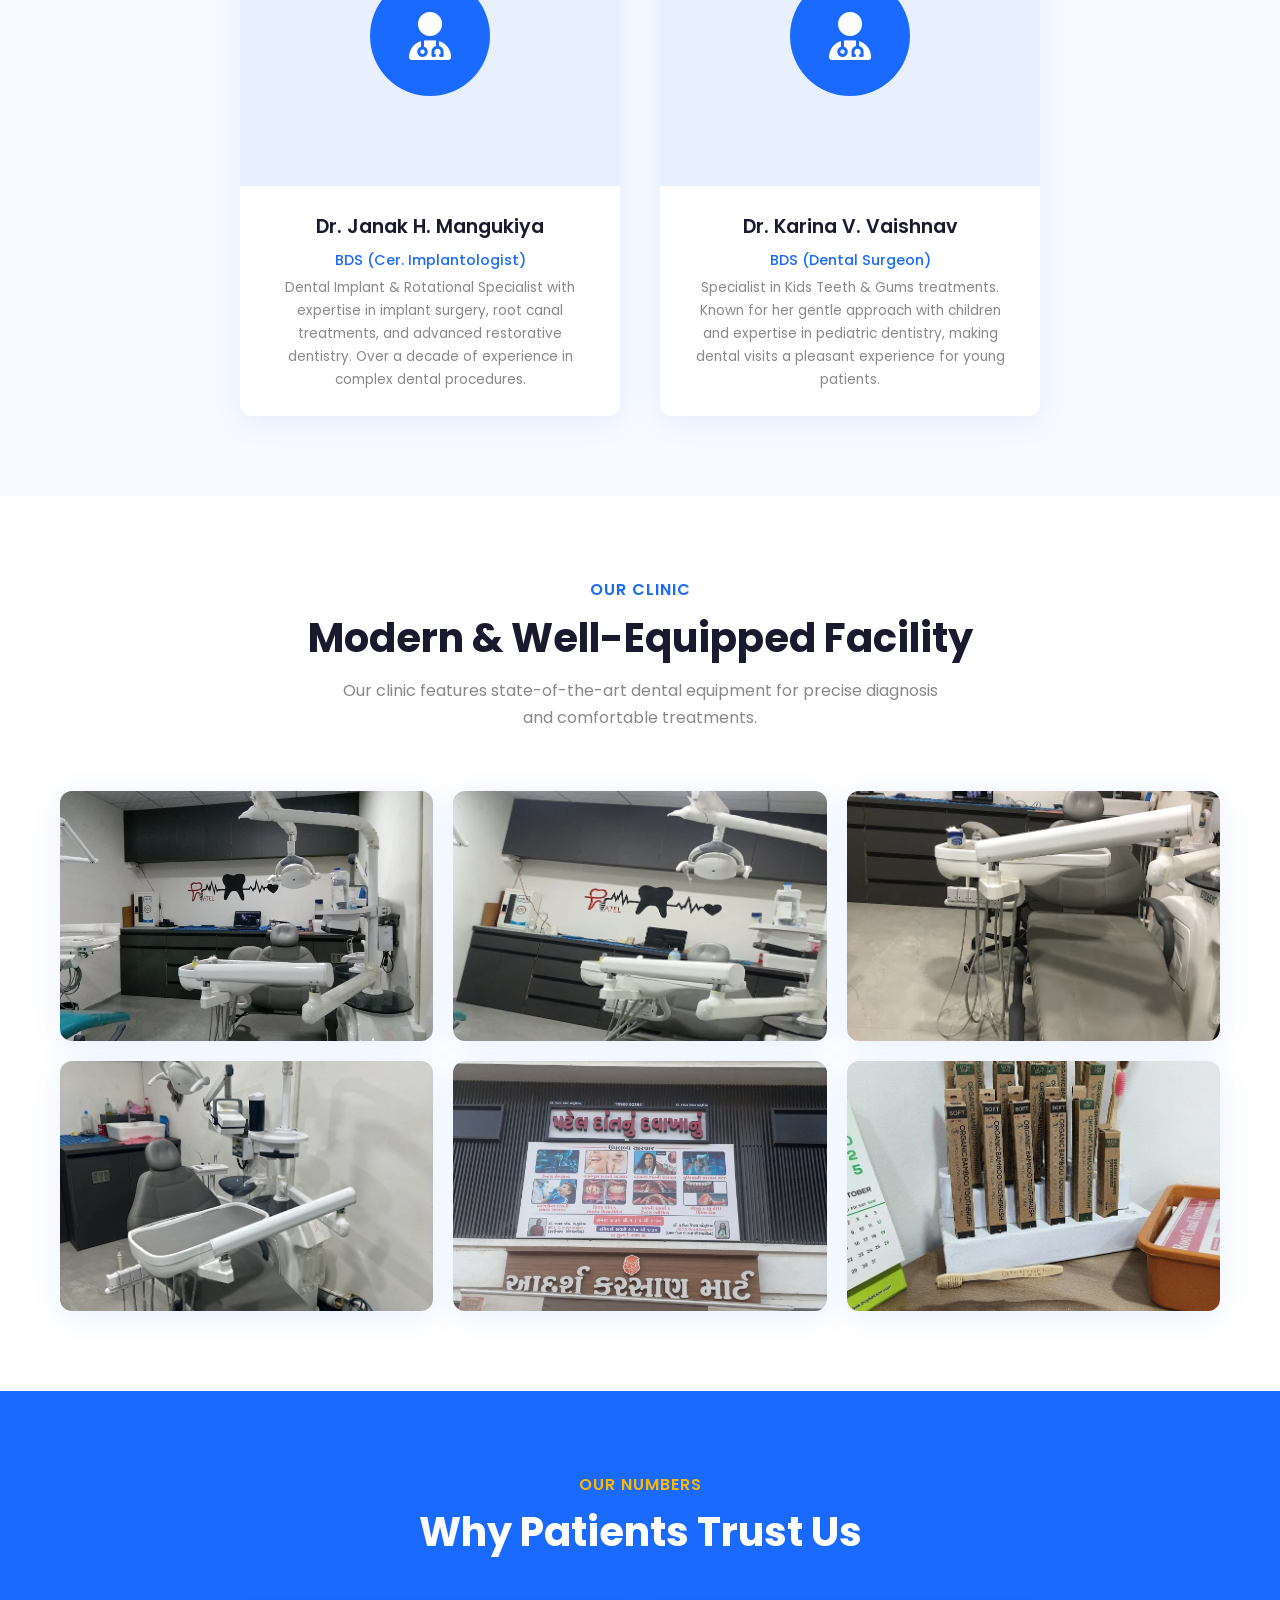
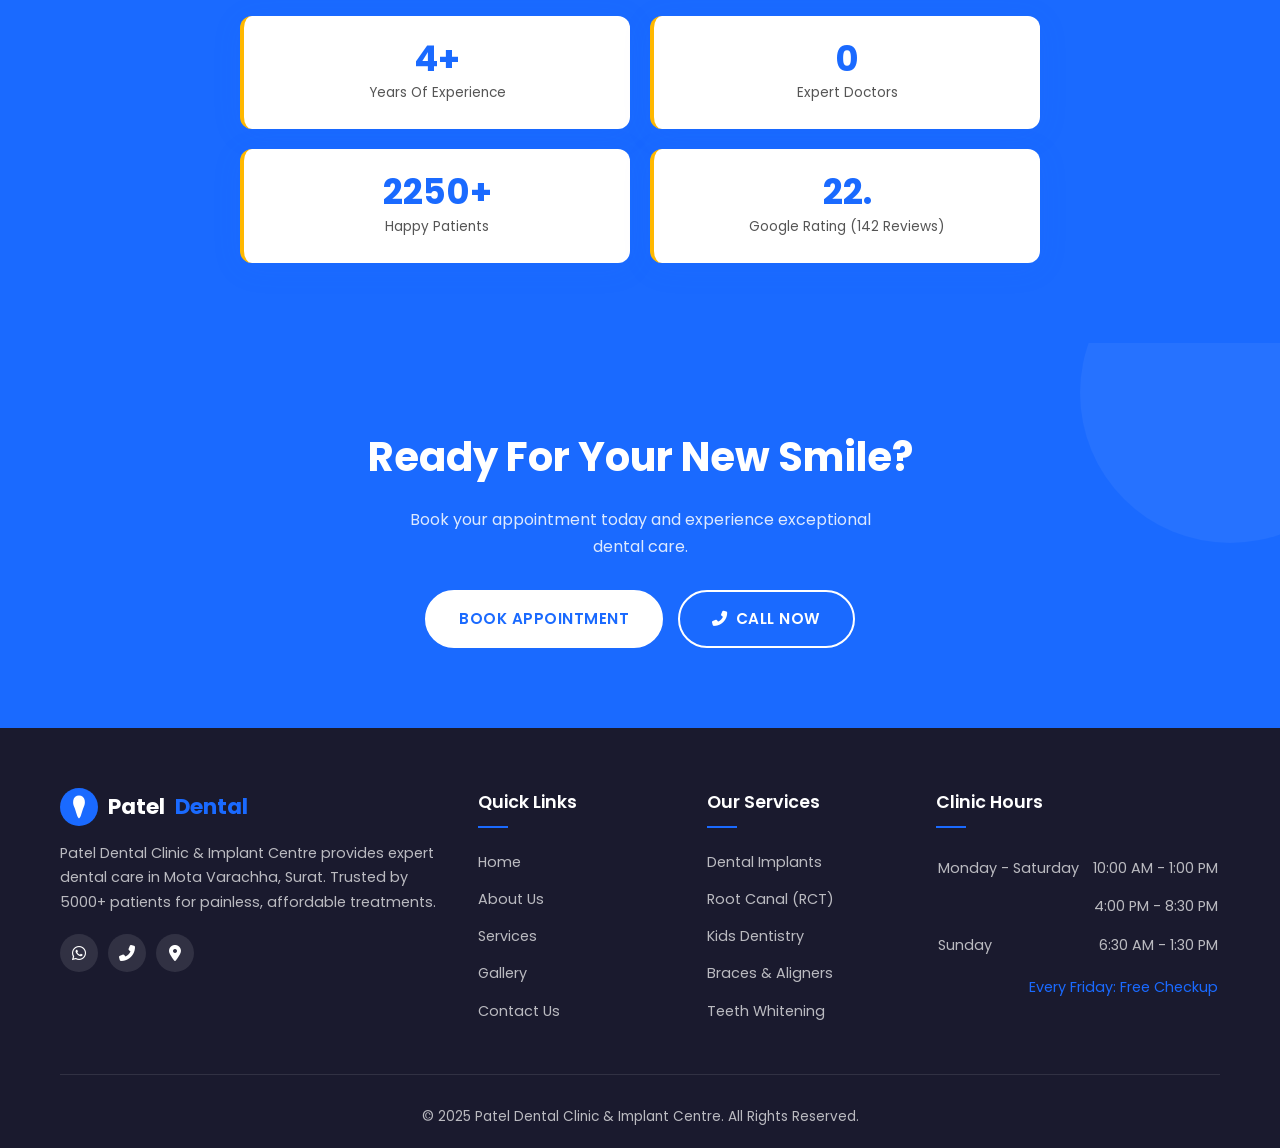
==== commit d5b3180f: "Pro-level overhaul: preloader, clinic showcase, mobile CTA bar, enhanced responsive design - Add pag" ====
--- a/about.html
+++ b/about.html
@@ -247,8 +247,24 @@
         </div>
     </footer>
 
+    <!-- Mobile Sticky CTA Bar -->
+    <div class="mobile-cta-bar" id="mobileCta">
+        <a href="tel:+917096692364" class="mobile-cta-item">
+            <i class="fas fa-phone-alt"></i><span>Call</span>
+        </a>
+        <a href="https://wa.me/917096692364?text=Hello!%20I'd%20like%20to%20book%20an%20appointment." target="_blank" rel="noopener" class="mobile-cta-item whatsapp">
+            <i class="fab fa-whatsapp"></i><span>WhatsApp</span>
+        </a>
+        <a href="contact.html" class="mobile-cta-item book">
+            <i class="fas fa-calendar-check"></i><span>Book Now</span>
+        </a>
+        <a href="https://maps.google.com/?q=Patel+Dental+Clinic+And+Implant+Centre+Surat" target="_blank" rel="noopener" class="mobile-cta-item">
+            <i class="fas fa-map-marker-alt"></i><span>Directions</span>
+        </a>
+    </div>
+
     <!-- WhatsApp Float Button -->
-    <a href="https://wa.me/917096692364?text=Hello!%20I'd%20like%20to%20book%20an%20appointment%20at%20Patel%20Dental%20Clinic." class="whatsapp-btn" target="_blank" aria-label="Chat on WhatsApp">
+    <a href="https://wa.me/917096692364?text=Hello!%20I'd%20like%20to%20book%20an%20appointment%20at%20Patel%20Dental%20Clinic." class="whatsapp-btn" target="_blank" rel="noopener" aria-label="Chat on WhatsApp">
         <i class="fab fa-whatsapp"></i>
     </a>
 
--- a/css/style.css
+++ b/css/style.css
@@ -1564,6 +1564,286 @@
     color: var(--dark);
 }
 
+/* ===== PRELOADER ===== */
+.preloader {
+    position: fixed;
+    inset: 0;
+    background: var(--white);
+    z-index: 99999;
+    display: flex;
+    align-items: center;
+    justify-content: center;
+    transition: opacity 0.5s ease, visibility 0.5s ease;
+}
+
+.preloader.hidden {
+    opacity: 0;
+    visibility: hidden;
+    pointer-events: none;
+}
+
+.preloader-inner {
+    text-align: center;
+}
+
+.preloader-tooth {
+    font-size: 3rem;
+    color: var(--primary);
+    animation: preloader-bounce 1s ease-in-out infinite;
+}
+
+.preloader-inner p {
+    margin-top: 15px;
+    font-weight: 600;
+    color: var(--dark);
+    font-size: 1.1rem;
+}
+
+@keyframes preloader-bounce {
+    0%, 100% { transform: translateY(0); }
+    50% { transform: translateY(-15px); }
+}
+
+/* ===== NAVBAR SCROLLED STATE ===== */
+.navbar.scrolled {
+    padding: 8px 0;
+    box-shadow: 0 2px 30px rgba(0,0,0,0.1);
+}
+
+.navbar.scrolled .logo {
+    font-size: 1.2rem;
+}
+
+.navbar.scrolled .logo svg {
+    width: 32px;
+    height: 32px;
+}
+
+/* ===== HERO OUTLINE BUTTON ===== */
+.btn-hero-outline {
+    background: transparent;
+    color: var(--white);
+    border-color: rgba(255,255,255,0.5);
+}
+
+.btn-hero-outline:hover {
+    background: var(--white);
+    color: var(--primary);
+    border-color: var(--white);
+    transform: translateY(-2px);
+}
+
+/* CTA section outline button */
+.cta-section .btn-hero-outline:hover {
+    color: var(--primary);
+}
+
+/* ===== HERO BG PATTERN ===== */
+.hero-bg-pattern {
+    position: absolute;
+    top: 0;
+    right: 0;
+    width: 40%;
+    height: 100%;
+    background-image: radial-gradient(rgba(255,255,255,0.1) 1px, transparent 1px);
+    background-size: 20px 20px;
+    z-index: 0;
+}
+
+/* ===== HERO SECONDARY IMAGE ===== */
+.hero-img-secondary {
+    position: absolute;
+    bottom: -20px;
+    left: -30px;
+    width: 160px;
+    height: 160px;
+    border-radius: 16px;
+    overflow: hidden;
+    border: 4px solid var(--white);
+    box-shadow: var(--shadow-lg);
+    z-index: 3;
+}
+
+.hero-img-secondary img {
+    width: 100%;
+    height: 100%;
+    object-fit: cover;
+}
+
+/* ===== CLINIC SHOWCASE ===== */
+.clinic-showcase {
+    padding-bottom: 60px;
+    overflow: hidden;
+}
+
+.showcase-scroll {
+    overflow: hidden;
+    margin-top: 10px;
+}
+
+.showcase-track {
+    display: flex;
+    gap: 20px;
+    animation: showcase-scroll 30s linear infinite;
+    width: max-content;
+}
+
+.showcase-item {
+    flex-shrink: 0;
+    width: 300px;
+    height: 220px;
+    border-radius: var(--radius);
+    overflow: hidden;
+    box-shadow: var(--shadow);
+}
+
+.showcase-item img {
+    width: 100%;
+    height: 100%;
+    object-fit: cover;
+    transition: transform 0.5s ease;
+}
+
+.showcase-item:hover img {
+    transform: scale(1.05);
+}
+
+@keyframes showcase-scroll {
+    0% { transform: translateX(0); }
+    100% { transform: translateX(-50%); }
+}
+
+.showcase-scroll:hover .showcase-track {
+    animation-play-state: paused;
+}
+
+/* ===== PATIENTS BANNER ===== */
+.patients-banner {
+    background: var(--primary);
+    padding: 60px 0;
+    color: var(--white);
+}
+
+.patients-banner-grid {
+    display: grid;
+    grid-template-columns: 1fr 1.5fr;
+    gap: 40px;
+    align-items: center;
+}
+
+.patients-banner-content h2 {
+    font-size: 2rem;
+    font-weight: 700;
+    margin-bottom: 15px;
+}
+
+.patients-banner-content p {
+    opacity: 0.85;
+    font-size: 1rem;
+}
+
+.patients-photos {
+    display: grid;
+    grid-template-columns: repeat(4, 1fr);
+    gap: 15px;
+}
+
+.patient-photo {
+    border-radius: var(--radius);
+    overflow: hidden;
+    aspect-ratio: 1;
+    box-shadow: 0 5px 20px rgba(0,0,0,0.2);
+    border: 3px solid rgba(255,255,255,0.3);
+}
+
+.patient-photo img {
+    width: 100%;
+    height: 100%;
+    object-fit: cover;
+    transition: transform 0.4s ease;
+}
+
+.patient-photo:hover img {
+    transform: scale(1.08);
+}
+
+/* ===== WHY CHOOSE IMAGES GRID ===== */
+.why-choose-images {
+    display: grid;
+    grid-template-columns: 1fr 1fr;
+    grid-template-rows: 1fr 1fr;
+    gap: 15px;
+    height: 500px;
+}
+
+.wc-img {
+    border-radius: var(--radius);
+    overflow: hidden;
+    box-shadow: var(--shadow);
+}
+
+.wc-img img {
+    width: 100%;
+    height: 100%;
+    object-fit: cover;
+    transition: transform 0.5s ease;
+}
+
+.wc-img:hover img {
+    transform: scale(1.05);
+}
+
+.wc-img-1 {
+    grid-row: 1 / 3;
+}
+
+/* ===== MOBILE CTA BAR ===== */
+.mobile-cta-bar {
+    display: none;
+    position: fixed;
+    bottom: 0;
+    left: 0;
+    right: 0;
+    background: var(--white);
+    box-shadow: 0 -2px 20px rgba(0,0,0,0.1);
+    z-index: 998;
+    justify-content: space-around;
+    align-items: center;
+    padding: 8px 0;
+    padding-bottom: calc(8px + env(safe-area-inset-bottom, 0px));
+    transform: translateY(100%);
+    transition: transform 0.3s ease;
+}
+
+.mobile-cta-bar.visible {
+    transform: translateY(0);
+}
+
+.mobile-cta-item {
+    display: flex;
+    flex-direction: column;
+    align-items: center;
+    gap: 3px;
+    font-size: 0.7rem;
+    font-weight: 600;
+    color: var(--dark);
+    padding: 5px 10px;
+    min-height: 44px;
+    justify-content: center;
+}
+
+.mobile-cta-item i {
+    font-size: 1.2rem;
+}
+
+.mobile-cta-item.whatsapp {
+    color: #25D366;
+}
+
+.mobile-cta-item.book {
+    color: var(--primary);
+}
+
 /* ===== RESPONSIVE ===== */
 
 /* --- Tablet Landscape (1024px) --- */
@@ -1604,6 +1884,10 @@
     .testimonial-card {
         min-width: 50%;
     }
+
+    .showcase-item { width: 250px; height: 180px; }
+    .patients-banner-grid { grid-template-columns: 1fr; text-align: center; }
+    .why-choose-images { height: 400px; }
 }
 
 /* --- Tablet Portrait / Mobile (768px) --- */
@@ -1762,8 +2046,22 @@
     .lightbox-next { right: 5px; }
 
     /* Float buttons */
-    .whatsapp-btn { width: 52px; height: 52px; font-size: 1.5rem; bottom: 20px; right: 20px; }
-    .back-to-top { width: 40px; height: 40px; bottom: 20px; right: 80px; font-size: 1rem; }
+    .whatsapp-btn { display: none; }
+    .back-to-top { width: 40px; height: 40px; bottom: 80px; right: 20px; font-size: 1rem; }
+
+    /* New elements responsive */
+    .mobile-cta-bar { display: flex; }
+    body { padding-bottom: 70px; }
+    .hero-img-secondary { display: none; }
+    .hero-bg-pattern { display: none; }
+    .showcase-item { width: 220px; height: 160px; }
+    .showcase-track { gap: 12px; }
+    .patients-banner { padding: 40px 0; }
+    .patients-banner-grid { grid-template-columns: 1fr; text-align: center; }
+    .patients-photos { grid-template-columns: repeat(4, 1fr); gap: 10px; }
+    .patients-banner-content h2 { font-size: 1.6rem; }
+    .why-choose-images { height: 300px; gap: 10px; }
+    .navbar.scrolled { padding: 6px 0; }
 }
 
 /* --- Small Mobile (480px) --- */
@@ -1814,6 +2112,15 @@
     .clinic-images-grid img { height: 200px; }
 
     .map-section { height: 250px; }
+
+    .patients-photos { grid-template-columns: repeat(2, 1fr); }
+    .patients-banner-content h2 { font-size: 1.3rem; }
+    .showcase-item { width: 180px; height: 130px; }
+    .why-choose-images { height: auto; grid-template-columns: 1fr; grid-template-rows: auto; }
+    .wc-img-1 { grid-row: auto; }
+    .wc-img { height: 180px; }
+    .mobile-cta-item { font-size: 0.65rem; }
+    .mobile-cta-item i { font-size: 1rem; }
 }
 
 /* --- Extra Small (360px) --- */
@@ -1838,6 +2145,9 @@
     .stat-box .number { font-size: 1.3rem; }
 
     .nav-links { width: 250px; padding: 70px 20px 20px; }
+
+    .mobile-cta-item { padding: 5px; }
+    .showcase-item { width: 150px; height: 110px; }
 }
 
 /* --- Landscape orientation fix --- */
